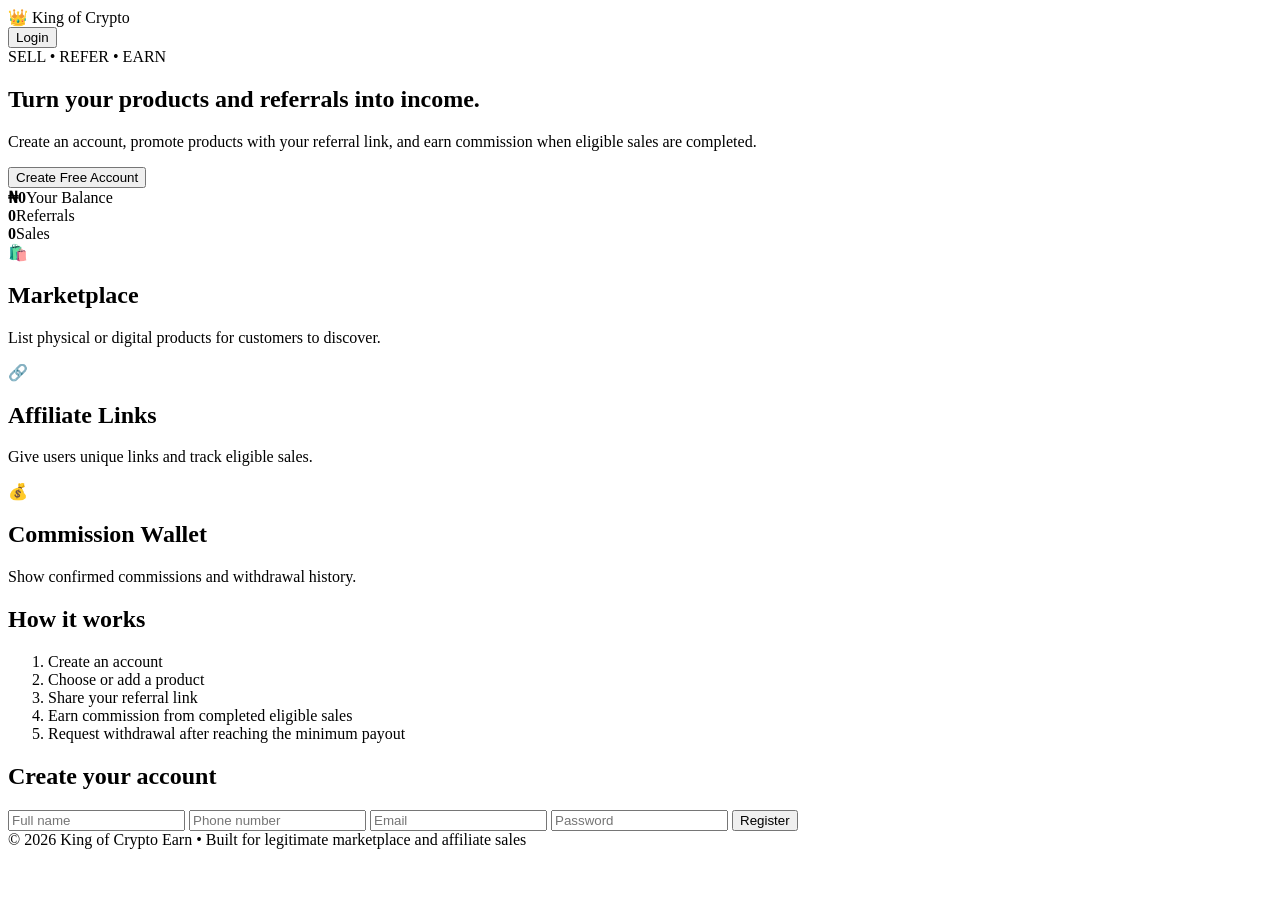
==== index.html @ 09f784b8 "Add files via upload" ====
<!DOCTYPE html>
<html lang="en">
<head>
<meta charset="UTF-8">
<meta name="viewport" content="width=device-width, initial-scale=1.0">
<title>King of Crypto Earn</title>
<link rel="stylesheet" href="style.css">
</head>
<body>
<header>
  <div class="logo">👑 King of Crypto</div>
  <button class="login">Login</button>
</header>

<main>
  <section class="hero">
    <span class="badge">SELL • REFER • EARN</span>
    <h1>Turn your products and referrals into income.</h1>
    <p>Create an account, promote products with your referral link, and earn commission when eligible sales are completed.</p>
    <button class="primary" onclick="showSignup()">Create Free Account</button>
  </section>

  <section class="stats">
    <div><b>₦0</b><span>Your Balance</span></div>
    <div><b>0</b><span>Referrals</span></div>
    <div><b>0</b><span>Sales</span></div>
  </section>

  <section class="cards">
    <article><div>🛍️</div><h2>Marketplace</h2><p>List physical or digital products for customers to discover.</p></article>
    <article><div>🔗</div><h2>Affiliate Links</h2><p>Give users unique links and track eligible sales.</p></article>
    <article><div>💰</div><h2>Commission Wallet</h2><p>Show confirmed commissions and withdrawal history.</p></article>
  </section>

  <section class="how">
    <h2>How it works</h2>
    <ol>
      <li>Create an account</li>
      <li>Choose or add a product</li>
      <li>Share your referral link</li>
      <li>Earn commission from completed eligible sales</li>
      <li>Request withdrawal after reaching the minimum payout</li>
    </ol>
  </section>

  <section id="signup" class="signup hidden">
    <h2>Create your account</h2>
    <input placeholder="Full name">
    <input placeholder="Phone number">
    <input type="email" placeholder="Email">
    <input type="password" placeholder="Password">
    <button class="primary">Register</button>
  </section>
</main>

<footer>© 2026 King of Crypto Earn • Built for legitimate marketplace and affiliate sales</footer>
<script>
function showSignup(){
  document.getElementById('signup').classList.remove('hidden');
  document.getElementById('signup').scrollIntoView({behavior:'smooth'});
}
</script>
</body>
</html>
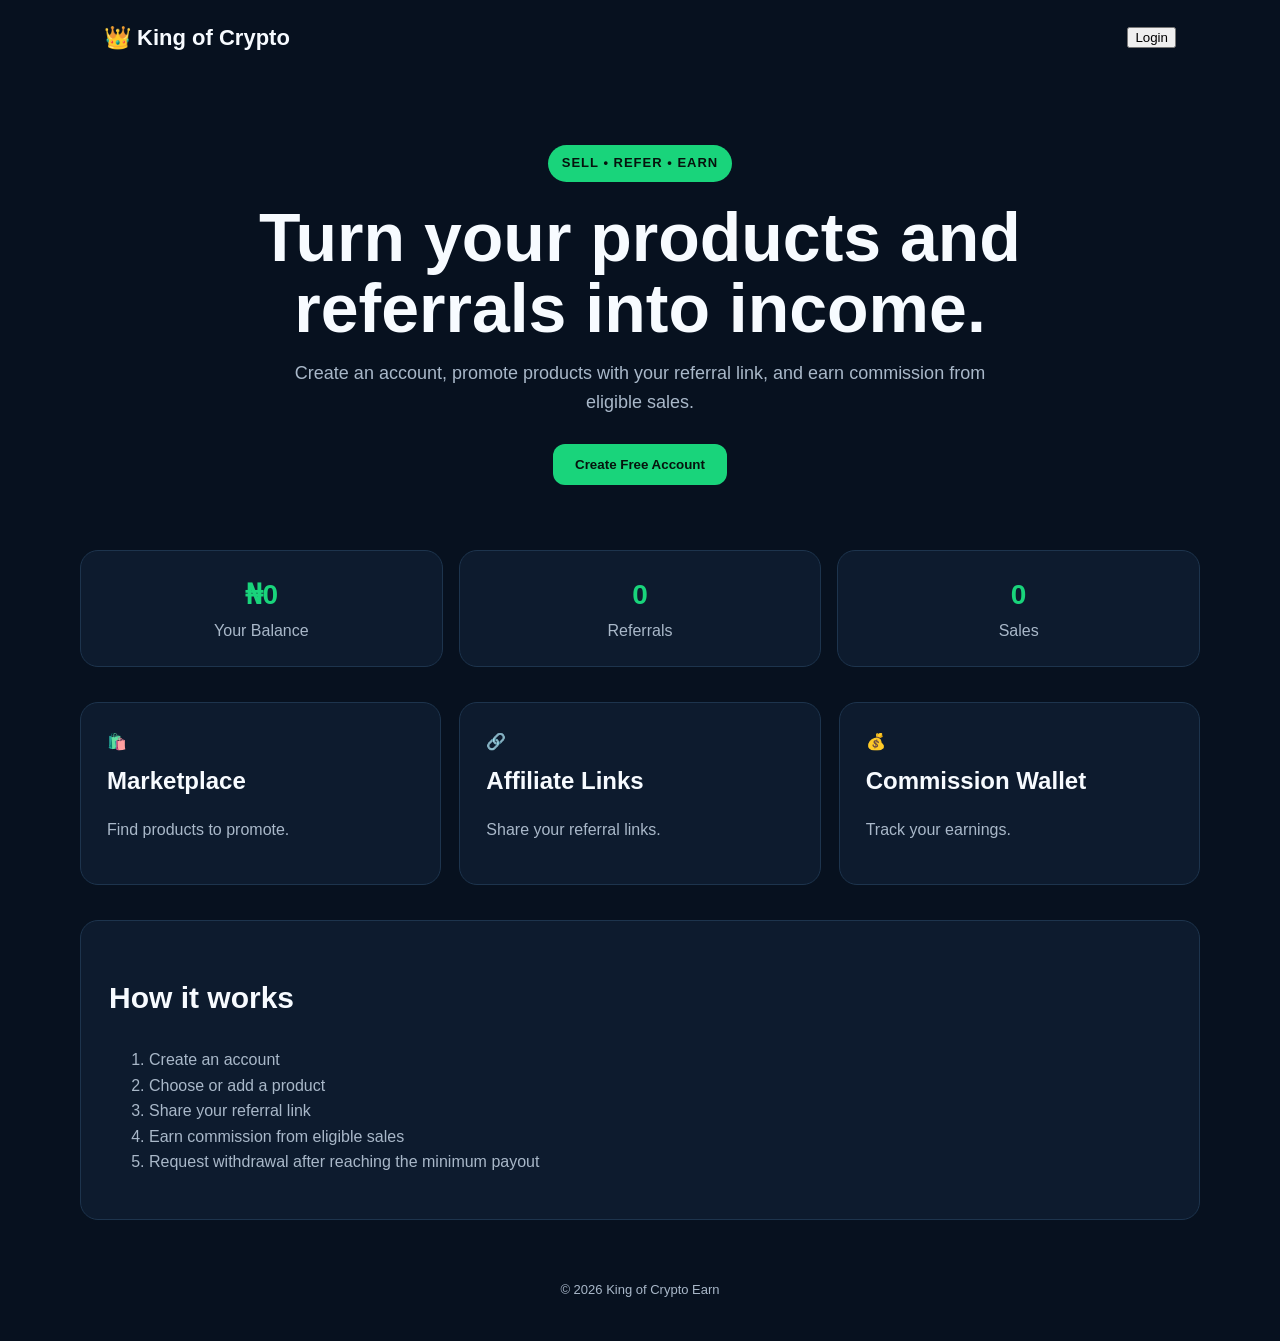
==== commit 012bb6c4: "Update index.html" ====
--- a/index.html
+++ b/index.html
@@ -6,59 +6,99 @@
 <title>King of Crypto Earn</title>
 <link rel="stylesheet" href="style.css">
 </head>
+
 <body>
+
 <header>
   <div class="logo">👑 King of Crypto</div>
-  <button class="login">Login</button>
+  <button onclick="showSignup()">Login</button>
 </header>
 
 <main>
-  <section class="hero">
-    <span class="badge">SELL • REFER • EARN</span>
-    <h1>Turn your products and referrals into income.</h1>
-    <p>Create an account, promote products with your referral link, and earn commission when eligible sales are completed.</p>
-    <button class="primary" onclick="showSignup()">Create Free Account</button>
-  </section>
 
-  <section class="stats">
-    <div><b>₦0</b><span>Your Balance</span></div>
-    <div><b>0</b><span>Referrals</span></div>
-    <div><b>0</b><span>Sales</span></div>
-  </section>
+<section class="hero">
+  <span class="badge">SELL • REFER • EARN</span>
+  <h1>Turn your products and referrals into income.</h1>
+  <p>Create an account, promote products with your referral link, and earn commission from eligible sales.</p>
+  <button class="primary" onclick="showSignup()">Create Free Account</button>
+</section>
 
-  <section class="cards">
-    <article><div>🛍️</div><h2>Marketplace</h2><p>List physical or digital products for customers to discover.</p></article>
-    <article><div>🔗</div><h2>Affiliate Links</h2><p>Give users unique links and track eligible sales.</p></article>
-    <article><div>💰</div><h2>Commission Wallet</h2><p>Show confirmed commissions and withdrawal history.</p></article>
-  </section>
+<section class="stats">
+  <div><b>₦0</b><span>Your Balance</span></div>
+  <div><b>0</b><span>Referrals</span></div>
+  <div><b>0</b><span>Sales</span></div>
+</section>
 
-  <section class="how">
-    <h2>How it works</h2>
-    <ol>
-      <li>Create an account</li>
-      <li>Choose or add a product</li>
-      <li>Share your referral link</li>
-      <li>Earn commission from completed eligible sales</li>
-      <li>Request withdrawal after reaching the minimum payout</li>
-    </ol>
-  </section>
+<section class="cards">
+  <article>🛍️<h2>Marketplace</h2><p>Find products to promote.</p></article>
+  <article>🔗<h2>Affiliate Links</h2><p>Share your referral links.</p></article>
+  <article>💰<h2>Commission Wallet</h2><p>Track your earnings.</p></article>
+</section>
 
-  <section id="signup" class="signup hidden">
-    <h2>Create your account</h2>
-    <input placeholder="Full name">
-    <input placeholder="Phone number">
-    <input type="email" placeholder="Email">
-    <input type="password" placeholder="Password">
-    <button class="primary">Register</button>
-  </section>
+<section class="how">
+  <h2>How it works</h2>
+  <ol>
+    <li>Create an account</li>
+    <li>Choose or add a product</li>
+    <li>Share your referral link</li>
+    <li>Earn commission from eligible sales</li>
+    <li>Request withdrawal after reaching the minimum payout</li>
+  </ol>
+</section>
+
+<section id="signup" class="signup hidden">
+  <h2>Create your account</h2>
+
+  <input id="fullname" placeholder="Full name">
+  <input id="phone" placeholder="Phone number">
+  <input id="email" type="email" placeholder="Email">
+  <input id="password" type="password" placeholder="Password">
+
+  <button class="primary" onclick="register()">Register</button>
+
+  <p id="message"></p>
+</section>
+
 </main>
 
-<footer>© 2026 King of Crypto Earn • Built for legitimate marketplace and affiliate sales</footer>
+<footer>
+© 2026 King of Crypto Earn
+</footer>
+
 <script>
-function showSignup(){
-  document.getElementById('signup').classList.remove('hidden');
-  document.getElementById('signup').scrollIntoView({behavior:'smooth'});
+function showSignup() {
+  document.getElementById("signup").classList.remove("hidden");
+  document.getElementById("signup").scrollIntoView({behavior:"smooth"});
+}
+
+function register() {
+  const name = document.getElementById("fullname").value.trim();
+  const phone = document.getElementById("phone").value.trim();
+  const email = document.getElementById("email").value.trim();
+  const password = document.getElementById("password").value;
+
+  const message = document.getElementById("message");
+
+  if (!name || !phone || !email || !password) {
+    message.innerText = "Please fill all fields.";
+    return;
+  }
+
+  if (password.length < 6) {
+    message.innerText = "Password must be at least 6 characters.";
+    return;
+  }
+
+  localStorage.setItem("kingCryptoUser", JSON.stringify({
+    name: name,
+    phone: phone,
+    email: email
+  }));
+
+  message.innerText = "Registration successful! Welcome to King of Crypto Earn.";
+  message.style.color = "#18d26e";
 }
 </script>
+
 </body>
-</html>+</html>
--- a/style.css
+++ b/style.css
@@ -0,0 +1 @@
+*{box-sizing:border-box}html{scroll-behavior:smooth}body{margin:0;font-family:Arial,sans-serif;color:#f7fbff;background:#07111f;line-height:1.6}header,main,footer{max-width:1120px;margin:auto}header{padding:20px 24px;display:flex;justify-content:space-between;align-items:center}.logo{font-size:22px;font-weight:800}.login{padding:10px 18px;border:1px solid #29415b;border-radius:10px;color:#fff;background:#10233b}.hero{text-align:center;padding:70px 20px 45px}.badge{display:inline-block;padding:8px 14px;border-radius:999px;color:#06130d;background:#19d47b;font-size:13px;font-weight:800;letter-spacing:1px}.hero h1{max-width:820px;margin:20px auto 14px;font-size:clamp(38px,7vw,68px);line-height:1.05}.hero p{max-width:720px;margin:0 auto 28px;color:#a9b8c9;font-size:18px}.primary{padding:13px 22px;border:0;border-radius:12px;color:#06130d;background:#19d47b;font-weight:800;cursor:pointer}.stats{display:grid;grid-template-columns:repeat(3,1fr);gap:16px;margin:20px 0 35px}.stats div,.cards article,.how,.signup{background:#0d1b2e;border:1px solid #1d344d;border-radius:18px}.stats div{padding:22px;text-align:center}.stats b{display:block;font-size:28px;color:#19d47b}.stats span{color:#a9b8c9}.cards{display:grid;grid-template-columns:repeat(3,1fr);gap:18px;margin-bottom:35px}.cards article{padding:26px}.cards article>div{font-size:32px}.cards h2{margin:8px 0}.cards p,.how li{color:#a9b8c9}.how{padding:28px;margin-bottom:35px}.how h2,.signup h2{font-size:30px}.signup{max-width:620px;margin:0 auto 35px;padding:30px}.signup input{width:100%;margin:7px 0;padding:14px;border-radius:10px;border:1px solid #29415b;color:#fff;background:#071321}.signup .primary{width:100%;margin-top:10px}.hidden{display:none}footer{padding:25px 24px 40px;text-align:center;color:#a9b8c9;font-size:13px}@media(max-width:760px){header{padding:16px}main{padding:0 16px}.stats,.cards{grid-template-columns:1fr}.hero{padding:55px 8px 35px}.hero p{font-size:16px}.signup{padding:22px}}
